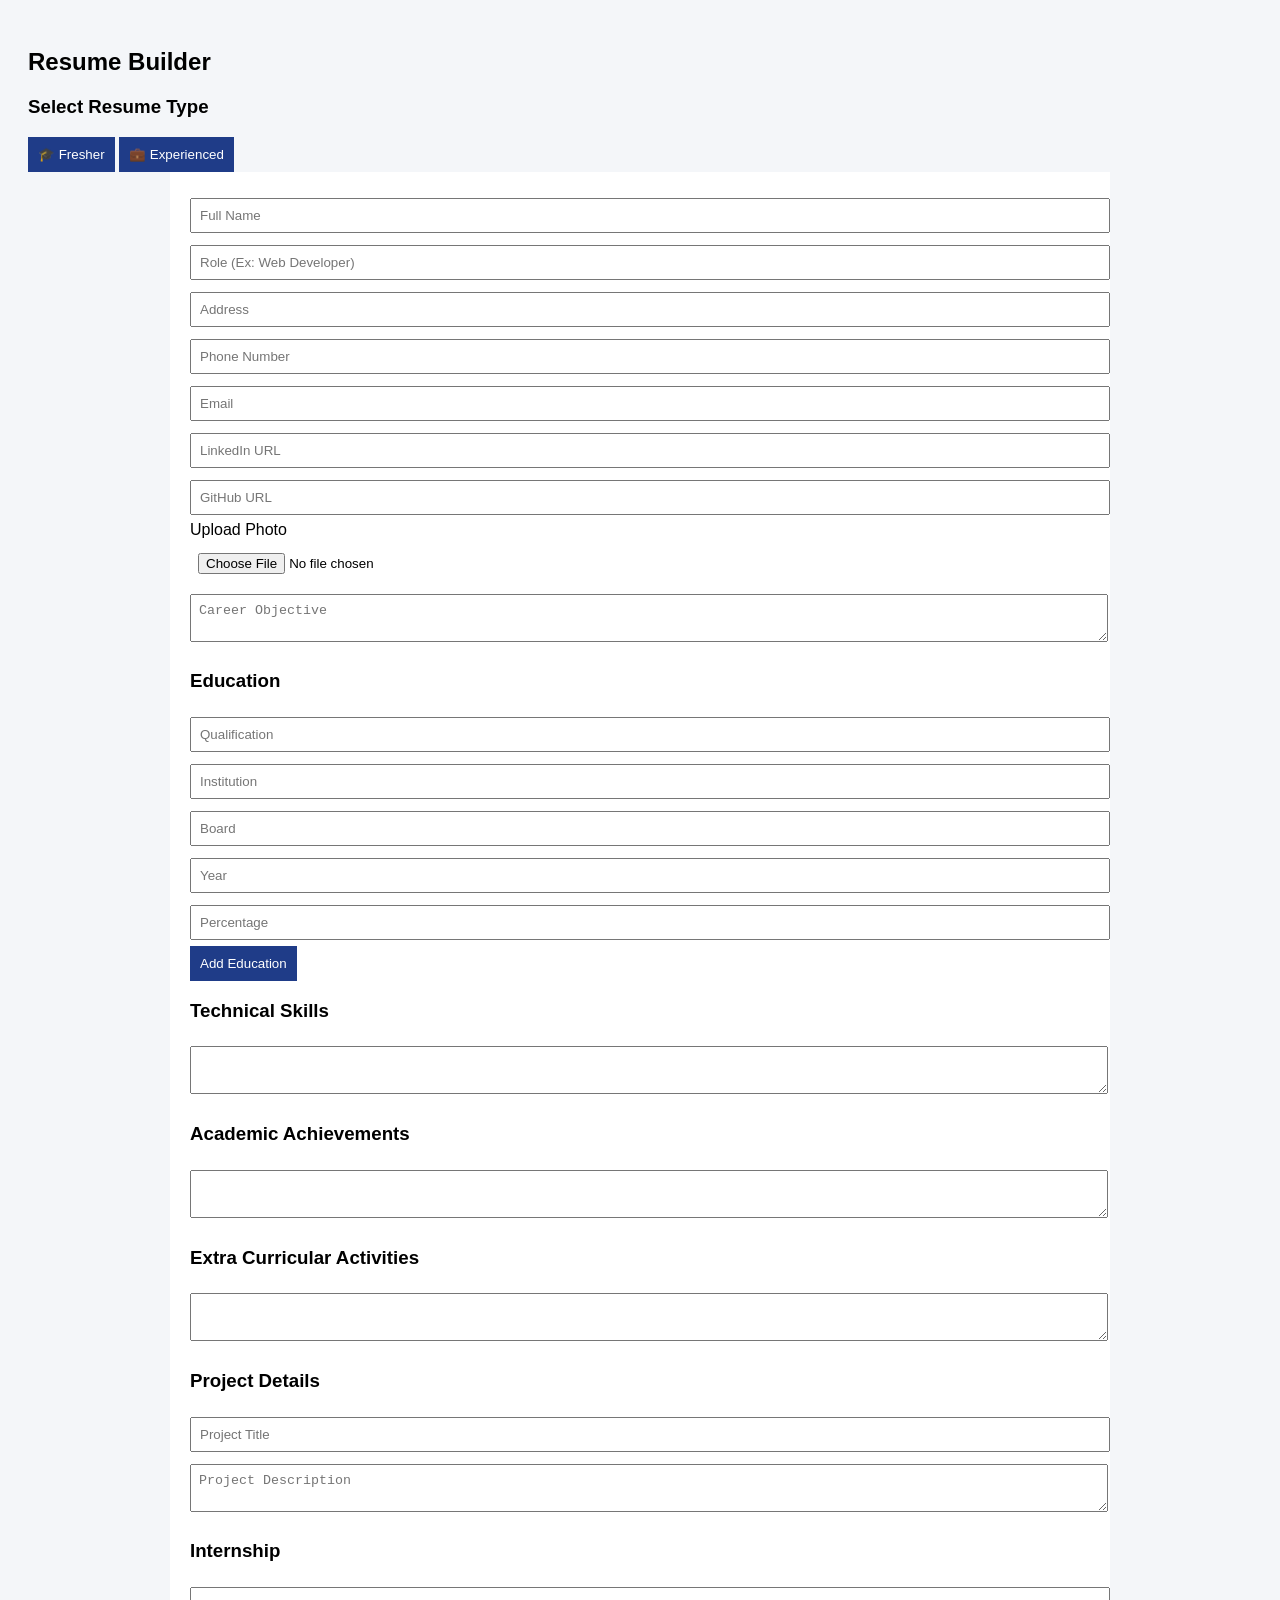
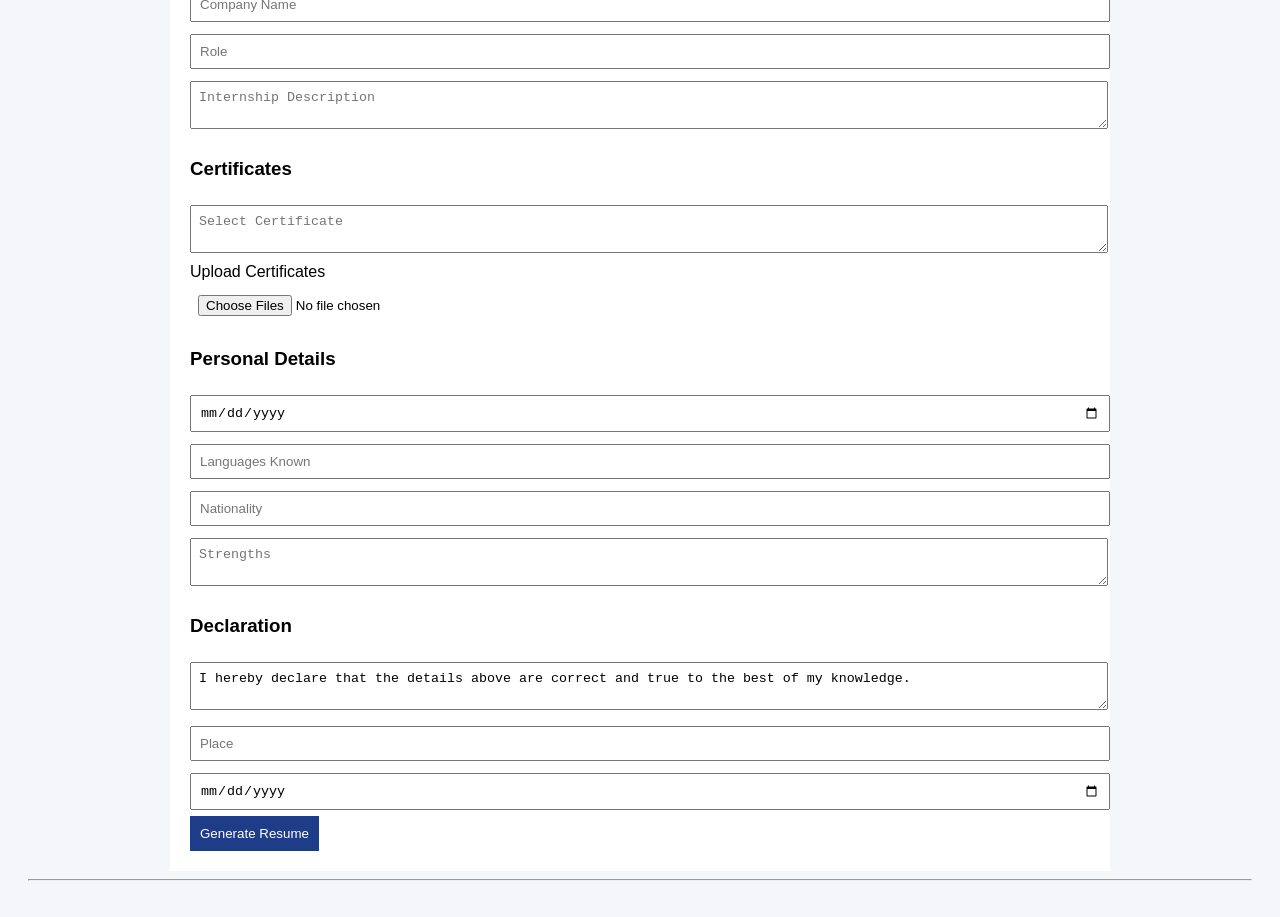
==== resume.html @ a29e0acf "Rename index.html to resume.html" ====
<!DOCTYPE html>
<html>
<head>
  <title>Resume Builder</title>
  <link rel="stylesheet" href="style.css">
</head>

<body>

<h2>Resume Builder</h2>

<div class="resume-type">
  <h3>Select Resume Type</h3>

  <button type="button" onclick="showFresher()">
    🎓 Fresher
  </button>

  <button type="button" onclick="showExperienced()">
    💼 Experienced
  </button>
</div>

<div class="form" id="resumeForm">

  <input id="name" placeholder="Full Name">
  <input id="role" placeholder="Role (Ex: Web Developer)">
  <input id="address" placeholder="Address">
  <input id="phone" placeholder="Phone Number">
  <input id="email" placeholder="Email">
  <input id="linkedin" placeholder="LinkedIn URL">
  <input id="github" placeholder="GitHub URL">

  <label>Upload Photo</label>
  <input type="file" id="photo" accept="image/*">

  <textarea id="objective" placeholder="Career Objective"></textarea>

  <h3>Education</h3>

  <input id="eq" placeholder="Qualification">
  <input id="ei" placeholder="Institution">
  <input id="eb" placeholder="Board">
  <input id="ey" placeholder="Year">
  <input id="ep" placeholder="Percentage">

  <button type="button" onclick="addEducation()">
    Add Education
  </button>

  <h3>Technical Skills</h3>
  <textarea id="skills"></textarea>

  <h3>Academic Achievements</h3>
  <textarea id="academic"></textarea>

  <h3>Extra Curricular Activities</h3>
  <textarea id="extra"></textarea>

  <h3>Project Details</h3>

<input id="projectTitle" placeholder="Project Title">

<textarea id="projectDesc" placeholder="Project Description"></textarea>

  <h3>Internship</h3>

<input
  id="internCompany"
  placeholder="Company Name">

<input
  id="internRole"
  placeholder="Role">

<textarea
  id="internDesc"
  placeholder="Internship Description">
</textarea>  <h3>Certificates</h3>

<textarea
  id="certificates"
  placeholder="Select Certificate">
</textarea>

<label>Upload Certificates</label>

<input
  type="file"
  id="certificateFiles"
  accept=".pdf,.jpg,.jpeg,.png"
  multiple>

 <div id="certificatePreview"></div>

  <h3>Personal Details</h3>

  <input id="dob" type="date">

  <input
    id="language"
    placeholder="Languages Known">

  <input
    id="nationality"
    placeholder="Nationality">

 <textarea
  id="strengths"
  placeholder="Strengths">
</textarea>

  <h3>Declaration</h3>

  <textarea id="declaration">
I hereby declare that the details above are correct and true to the best of my knowledge.
  </textarea>

  <input id="place" placeholder="Place">

  <!-- Correct Date Input -->
  <input id="date" type="date">

  <button type="button" onclick="generateResume()">
    Generate Resume
  </button>

</div>

<hr>

<div id="resume">

  <div class="header">

    <div>

      <h1 id="rname"></h1>

      <h3 id="rrole" class="role"></h3>

      <p>
        📞 <span id="rphone"></span>
      </p>

      <p>
        ✉ <span id="remail"></span>
      </p>

      <p>
        🔗 LinkedIn:
        <span id="rlinkedin"></span>
      </p>

      <p>
        💻 GitHub:
        <span id="rgithub"></span>
      </p>

    </div>

    <img id="rphoto">

  </div>

  <h3>CAREER OBJECTIVE</h3>
  <p id="robjective"></p>

  <h3>EDUCATION</h3>

  <table id="eduTable">

    <tr>
      <th>Qualification</th>
      <th>Institution</th>
      <th>Board</th>
      <th>Year</th>
      <th>Percentage</th>
    </tr>

  </table>

  <h3>TECHNICAL SKILLS</h3>
  <p id="rskills"></p>

  <h3>ACADEMIC ACHIEVEMENTS</h3>
  <p id="racademic"></p>

  <h3>EXTRA CURRICULAR ACTIVITIES</h3>
  <p id="rextra"></p>

  <h3>PROJECT DETAILS</h3>

  <p>
    <b>Title:</b>
    <span id="rprojectTitle"></span>
  </p>

  <p id="rprojectDesc"></p>

  <h3>INTERNSHIP</h3>

  <p>
    <b>Company:</b>
    <span id="rinternCompany"></span>
  </p>

  <p>
    <b>Role:</b>
    <span id="rinternRole"></span>
  </p>

  <p id="rinternDesc"></p>

  <h3>CERTIFICATES</h3>

  <ul id="rcertificates"></ul>

  <h3>PERSONAL DETAILS</h3>

  <p>
    <b>Date of Birth:</b>
    <span id="rdob"></span>
  </p>

  <p>
    <b>Languages Known:</b>
    <span id="rlanguage"></span>
  </p>

  <p>
    <b>Nationality:</b>
    <span id="rnat"></span>
  </p>

  <p>
    <b>Strengths:</b>
    <span id="rstrength"></span>
  </p>

  <h3>DECLARATION</h3>

  <p id="rdeclaration"></p>

  <div class="sign-section">

    <div>

      <p>
        <b>Place:</b>
        <span id="rplace"></span>
      </p>

      <p>
        <b>Date:</b>
        <span id="rdate"></span>
      </p>

    </div>

    <div class="signature-box">

      <p><b>Signature</b></p>

      <div class="sign-line"></div>

      <p id="rsignName"></p>

    </div>

  </div>

  <button
    id="printBtn"
    onclick="window.print()">
    Print Resume
  </button>

</div>

<script src="script.js"></script>

</body>
</html>
---- style.css ----
body {
  font-family: Arial;
  background: #f4f6f9;
  padding: 20px;
}

.form, #resume {
  max-width: 900px;
  margin: auto;
  background: white;
  padding: 20px;
}

input, textarea {
  width: 100%;
  margin: 6px 0;
  padding: 8px;
}

button {
  background: #1f3c88;
  color: white;
  padding: 10px;
  border: none;
  cursor: pointer;
}

#resume {
  display: none;
}

.header {
  display: flex;
  justify-content: space-between;
  border-bottom: 2px solid #1f3c88;
}

#rphoto {
  width: 120px;
  height: 150px;
  object-fit: cover;
}

.role {
  color: gray;
}

table {
  width: 100%;
  border-collapse: collapse;
}

th, td {
  border: 1px solid #ddd;
  padding: 6px;
}

.sign-section {
  display: flex;
  justify-content: space-between;
  margin-top: 30px;
}

/* ✅ Signature Line Added */
.signature-box {
  text-align: center;
  width: 200px;
}

.sign-line {
  border-bottom: 2px solid black;
  width: 180px;
  margin: 40px auto 10px auto;
}

@media print {
  body * { visibility: hidden; }
  #resume, #resume * { visibility: visible; }

  #resume {
    position: absolute;
    left: 0;
    top: 0;
    width: 100%;
    transform: scale(0.85);
    transform-origin: top left;
  }

  #printBtn {
    display: none;
  }

  @page {
    size: A4;
    margin: 10mm;
  }
}
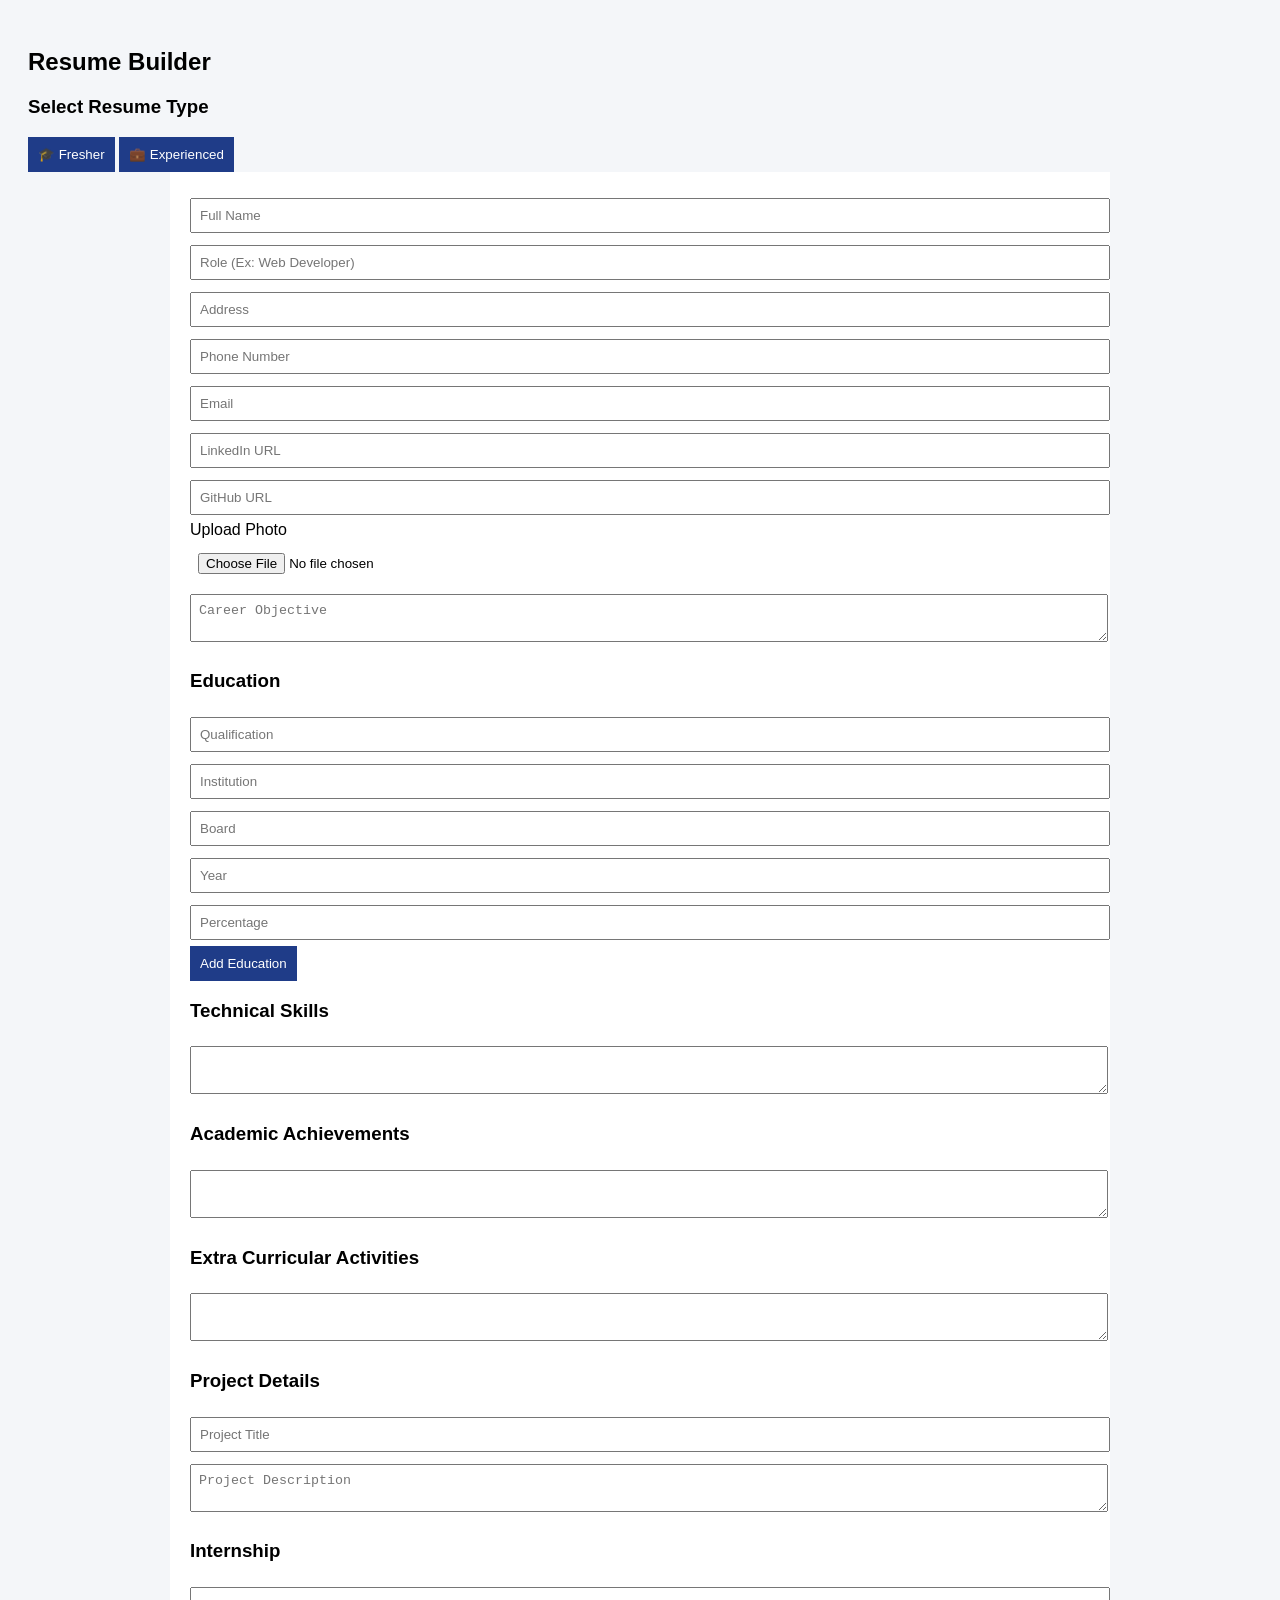
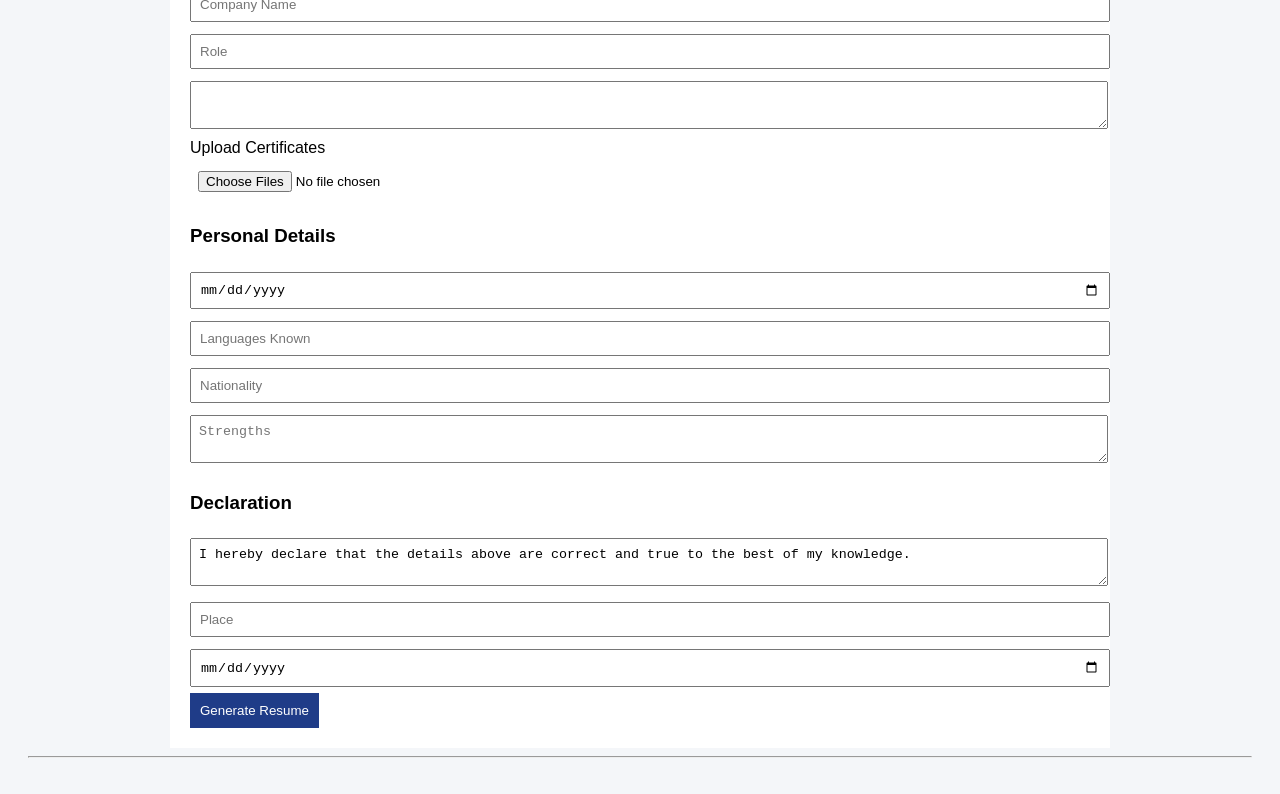
==== commit 082a7410: "Update resume.html" ====
--- a/resume.html
+++ b/resume.html
@@ -76,11 +76,7 @@
 <textarea
   id="internDesc"
   placeholder="Internship Description">
-</textarea>  <h3>Certificates</h3>
-
-<textarea
-  id="certificates"
-  placeholder="Select Certificate">
+
 </textarea>
 
 <label>Upload Certificates</label>
@@ -212,9 +208,7 @@
 
   <p id="rinternDesc"></p>
 
-  <h3>CERTIFICATES</h3>
-
-  <ul id="rcertificates"></ul>
+ 
 
   <h3>PERSONAL DETAILS</h3>
 
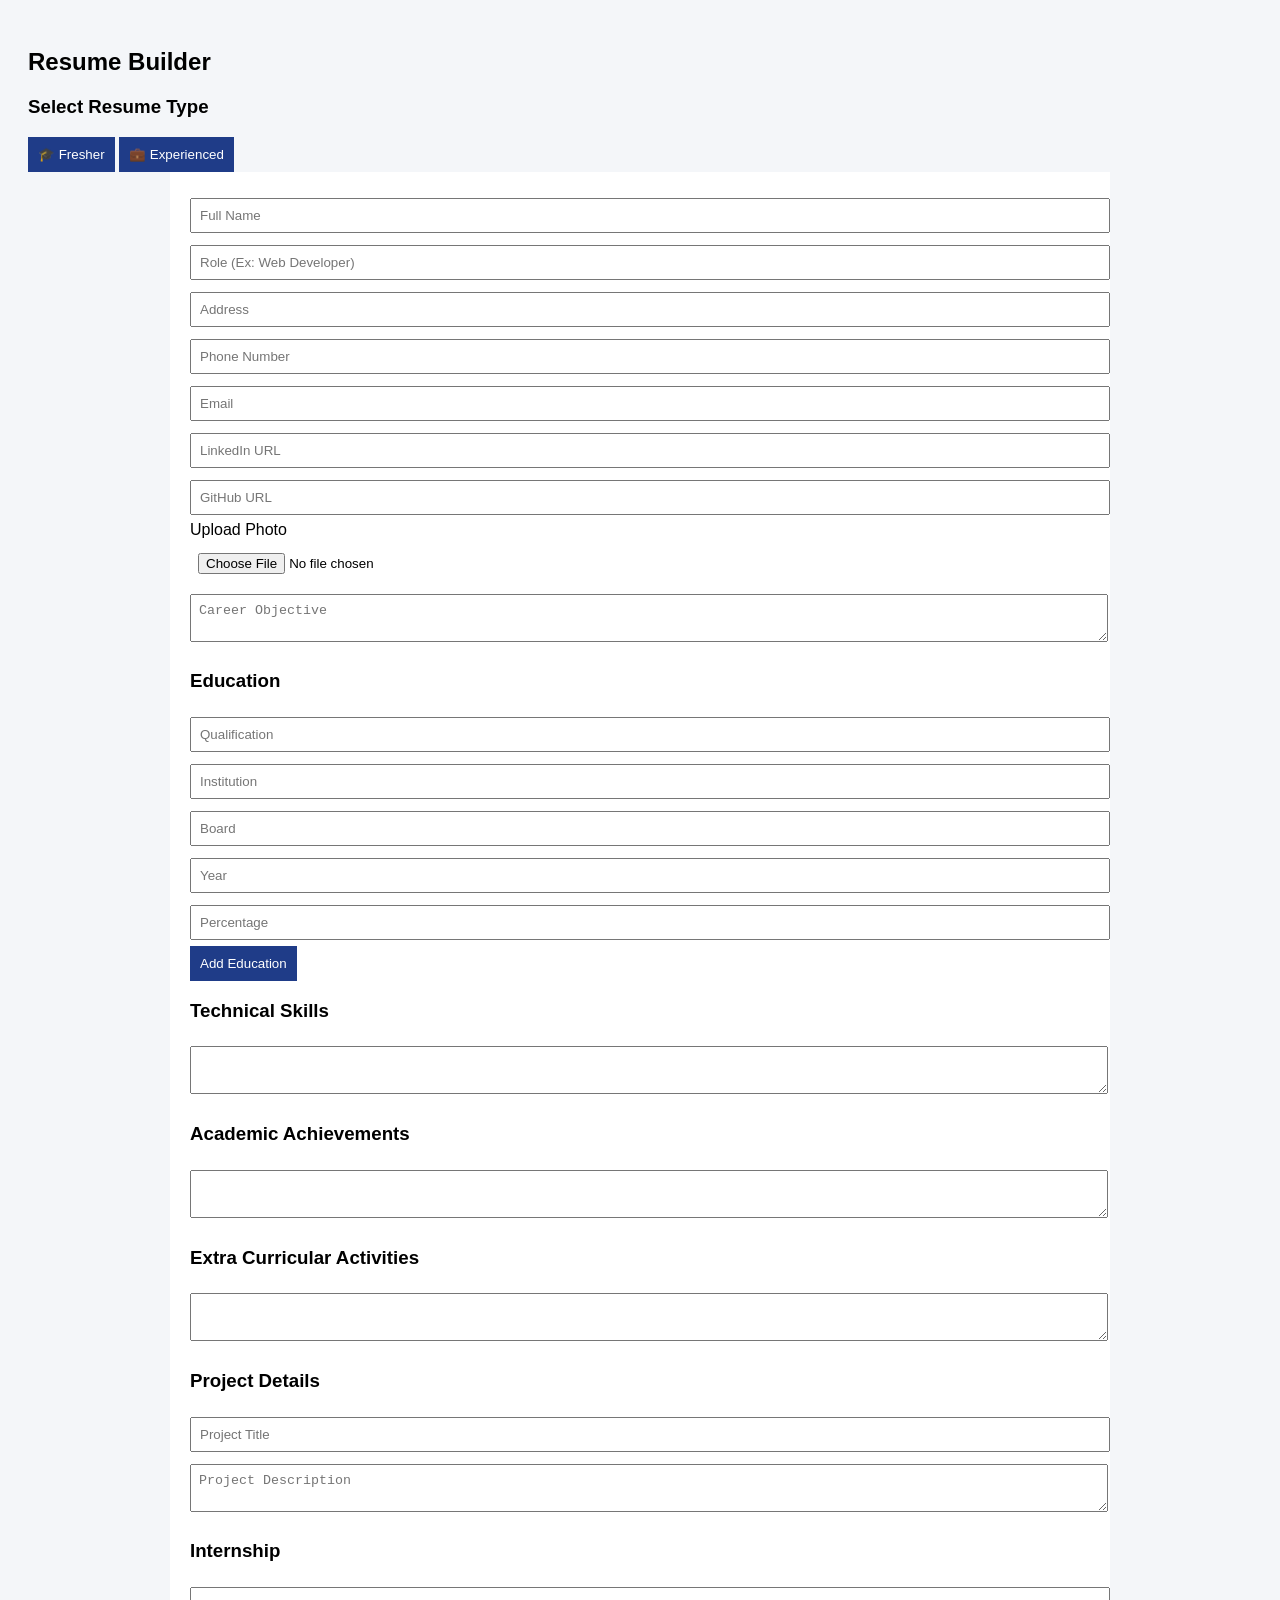
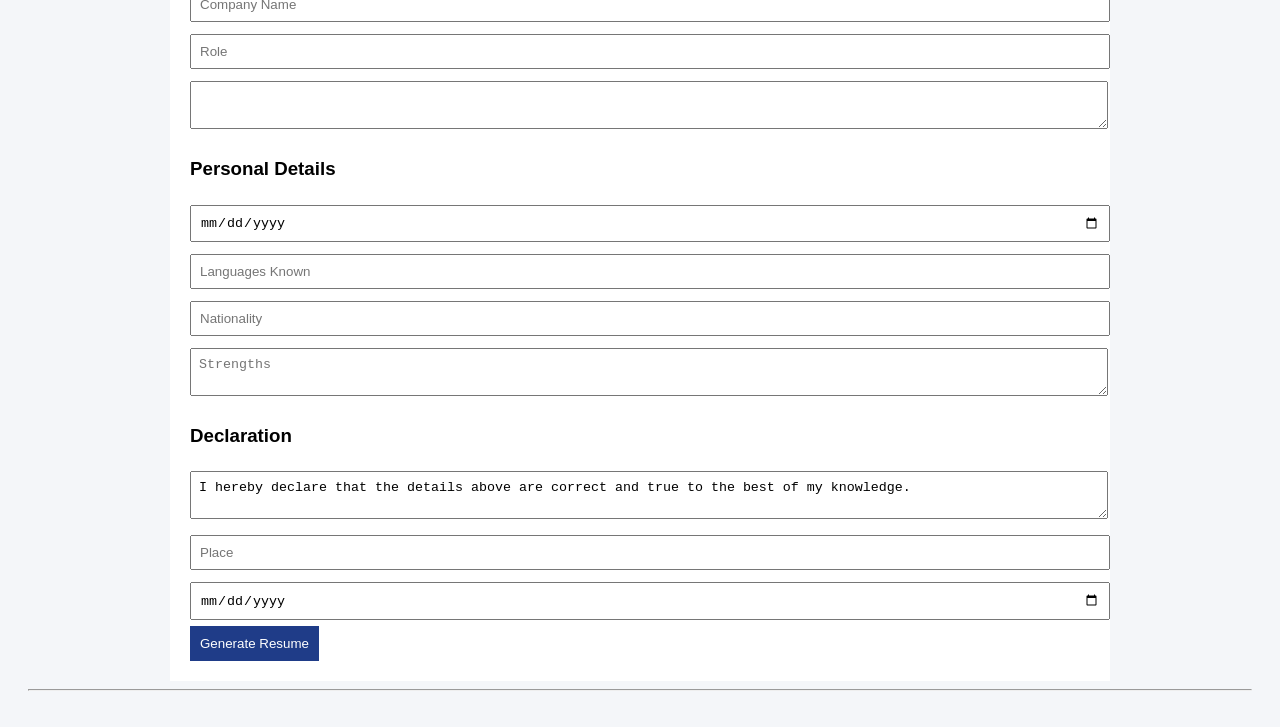
==== commit b2c82b28: "Update resume.html" ====
--- a/resume.html
+++ b/resume.html
@@ -79,15 +79,8 @@
 
 </textarea>
 
-<label>Upload Certificates</label>
-
-<input
-  type="file"
-  id="certificateFiles"
-  accept=".pdf,.jpg,.jpeg,.png"
-  multiple>
-
- <div id="certificatePreview"></div>
+
+
 
   <h3>Personal Details</h3>
 
